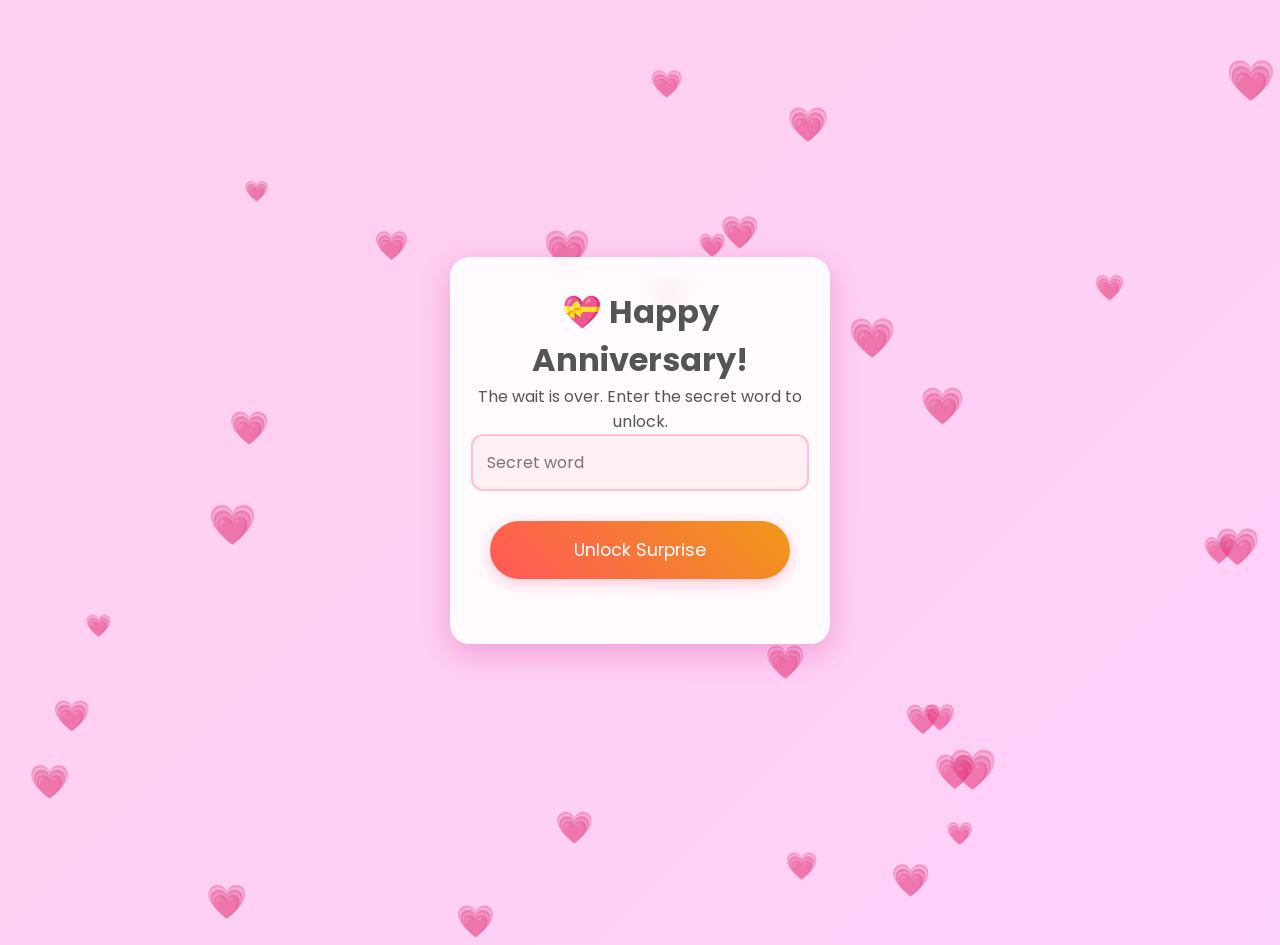
==== index.html @ d7c5c20a "Initial commit - Anniversary surprise for Ponna" ====
<!DOCTYPE html>
<html lang="en">
<head>
  <meta charset="UTF-8">
  <meta name="viewport" content="width=device-width, initial-scale=1.0"> <link href="https://fonts.googleapis.com/css2?family=Great+Vibes&family=Poppins:wght@300;400;600&display=swap" rel="stylesheet">
  
  <meta property="og:title" content="Happy Anniversary My Wife! 💖" />
  <meta property="og:description" content="A special surprise is waiting for you..." />
  <meta property="og:image" content="https://your-website-link.com/images/thumbnail.png" />

  <title>For BHAGYA 💖</title>
  <link rel="stylesheet" href="style.css">
</head>
<body class="center-screen">

  <div id="countdown-box" class="unlock-box">
    <h1>🤫 Shhh... Not Yet!</h1>
    <p>Your surprise is locked until our special day starts.</p>
    <div class="timer-display" id="timer">Loading...</div>
    <p class="wait-text">Please come back in:</p>
  </div>

  <div id="login-box" class="unlock-box hidden">
    <h1>💝 Happy Anniversary!</h1>
    <p>The wait is over. Enter the secret word to unlock.</p>

    <input id="secret" class="input" type="password" placeholder="Secret word">
    
    <button class="btn primary" onclick="unlock()">Unlock Surprise</button>
    <p id="msg" class="msg"></p>
  </div>

  <script>
    // ---------------------------------------------------------
    // ⚙️ IMPORTANT: SET HER BIRTHDAY HERE
    // Format: YYYY-MM-DDTHH:MM:SS
    // Example for Feb 14, 2026: "2026-02-14T00:00:00"
    // ---------------------------------------------------------
    const targetDate = new Date("2026-03-11T00:00:00").getTime(); 

    const timerElement = document.getElementById("timer");
    const countdownBox = document.getElementById("countdown-box");
    const loginBox = document.getElementById("login-box");

    // Update the count down every 1 second
    const x = setInterval(function() {
      const now = new Date().getTime();
      const distance = targetDate - now;

      // Time calculations
      const days = Math.floor(distance / (1000 * 60 * 60 * 24));
      const hours = Math.floor((distance % (1000 * 60 * 60 * 24)) / (1000 * 60 * 60));
      const minutes = Math.floor((distance % (1000 * 60 * 60)) / (1000 * 60));
      const seconds = Math.floor((distance % (1000 * 60)) / 1000);

      // Display the result
      timerElement.innerHTML = days + "d " + hours + "h " + minutes + "m " + seconds + "s ";

      // If the count down is finished, show the login box
      if (distance < 0) {
        clearInterval(x);
        countdownBox.style.display = "none"; // Hide Timer
        loginBox.classList.remove("hidden"); // Show Login
        loginBox.style.display = "block";    // Ensure visibility
      }
    }, 1000);

    // Login Logic
    function unlock(){
      const pass = document.getElementById('secret').value.trim().toLowerCase();
      const msg = document.getElementById('msg');

      if(pass === "forever"){
        window.location.href = "surprise.html";
      } else {
        msg.textContent = "❌ Nope — try again!";
        msg.style.color = "red";
      }
    }

    // Floating Hearts Logic (From your original code)
    for (let i = 0; i < 30; i++) {
      let heart = document.createElement("div");
      heart.innerHTML = "💗";
      heart.style.position = "absolute";
      heart.style.left = Math.random() * 100 + "vw";
      heart.style.top = Math.random() * 100 + "vh";
      heart.style.fontSize = Math.random() * 20 + 20 + "px";
      heart.style.animation = "floatUp 6s infinite ease-in-out";
      heart.style.animationDelay = Math.random() * 5 + "s";
      heart.style.opacity = "0.6";
      heart.style.pointerEvents = "none"; // Makes sure hearts don't block clicks
      document.body.appendChild(heart);
    }
  </script>

</body>
</html>
---- style.css ----
/* =========================================
   1. GLOBAL SETTINGS & AURORA BACKGROUND
   ========================================= */
* {
  box-sizing: border-box;
  margin: 0;
  padding: 0;
  -webkit-tap-highlight-color: transparent; /* Removes blue highlight on tap */
}

body.romantic-bg, 
body.center-screen {
  font-family: 'Poppins', sans-serif;
  background: linear-gradient(-45deg, #ff9a9e, #fad0c4, #ffd1ff, #fecfef);
  background-size: 400% 400%;
  animation: gradientBG 15s ease infinite; 
  color: #555;
  min-height: 100vh;
  /* Fix for mobile browser address bars */
  min-height: 100dvh; 
  overflow-x: hidden;
  text-align: center;
  position: relative;
}

@keyframes gradientBG {
  0% { background-position: 0% 50%; }
  50% { background-position: 100% 50%; }
  100% { background-position: 0% 50%; }
}

/* =========================================
   2. HERO & TYPOGRAPHY
   ========================================= */
.hero {
  padding: 30px 15px;
  animation: fadeIn 2s ease-in;
}

h1.typewriter {
  font-family: 'Great Vibes', cursive;
  font-size: clamp(2.5rem, 8vw, 4rem); /* Responsive sizing */
  color: #d63384;
  text-shadow: 2px 2px 4px rgba(255, 255, 255, 0.6);
  margin-bottom: 10px;
  line-height: 1.2;
}

.subtitle {
  font-size: clamp(1rem, 4vw, 1.2rem);
  color: #884a5e;
  letter-spacing: 1px;
  padding: 0 10px;
}

/* =========================================
   3. INFINITE SLIDESHOW
   ========================================= */
.slideshow-container {
  width: 100%;
  overflow: hidden;
  padding: 15px 0;
  background: rgba(255, 255, 255, 0.2);
  backdrop-filter: blur(5px);
  margin-bottom: 20px;
}

.slide-track {
  display: flex;
  width: calc(200px * 15); /* Slightly smaller base calculation */
  animation: scroll 30s linear infinite;
}

/* Pause animation on touch/hover */
.slide-track:hover, 
.slide-track:active {
  animation-play-state: paused;
}

.slide-img {
  width: 180px; /* Smaller default for better fit */
  height: 240px;
  object-fit: cover;
  margin: 0 10px;
  border-radius: 12px;
  border: 3px solid #fff;
  box-shadow: 0 4px 10px rgba(0,0,0,0.15);
  transition: transform 0.3s ease;
  cursor: pointer;
}

/* Only scale on non-touch devices to prevent stuck hover states */
@media (hover: hover) {
  .slide-img:hover {
    transform: scale(1.08) rotate(-2deg);
    border-color: #ff758c;
  }
}

@keyframes scroll {
  0% { transform: translateX(0); }
  100% { transform: translateX(-50%); } 
}

/* =========================================
   4. CENTER CONTENT WRAPPER
   ========================================= */
.center-wrapper {
  max-width: 800px;
  margin: 0 auto;
  padding: 0 15px 80px 15px; /* Bottom padding for scroll space */
  display: flex;
  flex-direction: column;
  align-items: center;
  gap: 25px;
}

/* =========================================
   5. TIMER & UTILS
   ========================================= */
.timer-box {
  background: rgba(255, 255, 255, 0.6);
  padding: 12px 20px;
  border-radius: 12px;
  margin: 0 auto 15px auto;
  display: inline-block;
  backdrop-filter: blur(5px);
  border: 1px solid #fff;
  font-weight: bold;
  color: #d63384;
  font-size: 1rem;
}

.timer-display {
  font-size: 1.5rem; /* responsive adjustment */
  font-weight: bold;
  color: #d63384;
  margin: 15px 0;
  font-family: 'Courier New', Courier, monospace;
  background: rgba(255, 255, 255, 0.5);
  padding: 8px 15px;
  border-radius: 8px;
  border: 1px dashed #ff758c;
  word-wrap: break-word; /* Prevent overflow */
}

/* =========================================
   6. LETTER CARD
   ========================================= */
.letter-card {
  background: rgba(255, 255, 255, 0.93); /* Slightly more opaque for reading */
  padding: 25px;
  border-radius: 16px;
  box-shadow: 0 8px 30px rgba(214, 51, 132, 0.15);
  width: 100%;
  text-align: left;
  border: 1px solid rgba(255, 255, 255, 0.8);
}

.letter-card h2 {
  font-family: 'Great Vibes', cursive;
  color: #ff758c;
  font-size: 2rem;
  margin-bottom: 15px;
  text-align: center;
}

#letterText {
  font-family: 'Poppins', sans-serif;
  font-size: 1rem;
  line-height: 1.6;
  white-space: pre-wrap;
  color: #4a4a4a; /* Darker text for better contrast on mobile */
}

/* =========================================
   7. BUTTONS
   ========================================= */
.btn {
  background: linear-gradient(45deg, #ff758c, #ff7eb3);
  color: white;
  border: none;
  padding: 14px 28px; /* Larger touch target */
  border-radius: 50px;
  font-size: 1rem;
  cursor: pointer;
  transition: transform 0.1s ease, box-shadow 0.3s ease;
  box-shadow: 0 4px 15px rgba(255, 117, 140, 0.4);
  font-family: 'Poppins', sans-serif;
  margin-top: 15px;
  display: inline-block;
  user-select: none;
}

.btn:active {
  transform: scale(0.95); /* Click feedback */
}

.btn.primary {
  font-size: 1.1rem;
  padding: 16px 35px;
  width: 100%; /* Full width on mobile looks better */
  max-width: 300px;
  background: linear-gradient(45deg, #ff5858, #f09819);
}/* =========================================
   11. LOCK SCREEN STYLES (INDEX.HTML)
   ========================================= */

body.center-screen {
  display: flex;
  justify-content: center; /* Horizontally Center */
  align-items: center;     /* Vertically Center */
  min-height: 100vh;       /* Fallback height */
  min-height: 100dvh;      /* Dynamic Viewport Height (Fixes Mobile Address Bar issues) */
  width: 100%;
  margin: 0;
  overflow: hidden;        /* Prevents scrolling */
}

.unlock-box {
  background: rgba(255, 255, 255, 0.9);
  padding: 40px;
  border-radius: 20px;
  box-shadow: 0 10px 30px rgba(214, 51, 132, 0.3);
  text-align: center;
  max-width: 400px;
  width: 90%;          /* Responsive width */
  margin: auto;        /* Extra centering safety */
  z-index: 10;
  position: relative;
  backdrop-filter: blur(5px);
  border: 1px solid rgba(255, 255, 255, 0.8);
}

/* =========================================
   8. GIFT BOX ANIMATION
   ========================================= */
.gift-box {
  position: relative;
  width: 90px;
  height: 90px;
  margin: 0 auto;
  cursor: pointer;
  animation: bounce 2s infinite;
  -webkit-tap-highlight-color: transparent;
}

.box { width: 100%; height: 100%; background: #ff5858; border-radius: 10px; box-shadow: 0 10px 20px rgba(0,0,0,0.2); }
.lid { width: 110%; height: 25px; background: #ff758c; position: absolute; top: -10px; left: -5%; border-radius: 5px; }
.ribbon { position: absolute; width: 18px; height: 100%; background: #fff; left: 36px; top: 0; }
.ribbon::before { content: ""; position: absolute; width: 90px; height: 18px; background: #fff; top: 45px; left: -36px; }

@keyframes bounce {
  0%, 100% { transform: translateY(0); }
  50% { transform: translateY(-10px); }
}

/* =========================================
   9. POPUPS & IMAGES
   ========================================= */
.hidden { display: none !important; }

#final {
  margin-top: 30px;
  animation: popIn 0.8s cubic-bezier(0.68, -0.55, 0.27, 1.55);
  width: 100%;
}

#final img {
  max-width: 100%;
  border-radius: 15px;
  margin-top: 15px;
  box-shadow: 0 0 20px rgba(255, 192, 203, 0.8);
}

.popup {
  position: fixed;
  top: 0;
  left: 0;
  width: 100%;
  height: 100%;
  background: rgba(0, 0, 0, 0.9); /* Darker for focus */
  display: flex;
  justify-content: center;
  align-items: center;
  z-index: 2000; /* High Z-index */
  opacity: 0;
  animation: fadeIn 0.3s forwards;
  padding: 20px;
}

.popup-img {
  max-width: 100%;
  max-height: 80vh;
  border-radius: 10px;
  box-shadow: 0 0 30px rgba(255, 255, 255, 0.2);
  object-fit: contain;
}

.close {
  position: absolute;
  top: 20px;
  right: 20px;
  background: rgba(255, 255, 255, 0.2);
  width: 40px;
  height: 40px;
  border-radius: 50%;
  color: white;
  font-size: 24px;
  display: flex;
  justify-content: center;
  align-items: center;
  cursor: pointer;
  z-index: 2001;
  backdrop-filter: blur(4px);
}

/* =========================================
   10. LOCK SCREEN (MOBILE OPTIMIZED)
   ========================================= */
.unlock-box {
  background: rgba(255, 255, 255, 0.9);
  padding: 30px 20px; /* Reduced padding */
  border-radius: 20px;
  box-shadow: 0 10px 30px rgba(214, 51, 132, 0.3);
  text-align: center;
  max-width: 380px;
  width: 85%;
  z-index: 10;
  position: relative;
  backdrop-filter: blur(8px);
  border: 1px solid rgba(255, 255, 255, 0.8);
}

.input {
  width: 100%;
  padding: 14px; /* Larger tap area */
  margin-bottom: 15px;
  border: 2px solid #ffc2d1;
  border-radius: 12px;
  font-family: 'Poppins', sans-serif;
  font-size: 16px; /* Prevents iOS Zoom on focus */
  outline: none;
  background: #fff0f3;
  color: #d63384;
}

.input:focus { border-color: #d63384; background: #fff; }

.dob-line { 
  display: flex; 
  gap: 10px; 
  justify-content: center;
}
.input.small { 
  text-align: center; 
  padding: 14px 5px;
}

.msg {
  margin-top: 10px;
  font-weight: 600;
  min-height: 24px;
  font-size: 0.9rem;
}

/* =========================================
   11. ANIMATIONS
   ========================================= */
.floating-emoji {
  position: fixed;
  font-size: 1.5rem; /* Smaller emojis on mobile */
  animation: floatUp 6s linear forwards;
  pointer-events: none;
  z-index: 50;
}

.heart {
  background-color: #ff5858;
  width: 10px; /* Smaller hearts */
  height: 10px;
  position: fixed;
  top: -10vh;
  transform: rotate(45deg);
  animation: fall linear forwards;
  z-index: 999;
}
.heart::before, .heart::after { width: 10px; height: 10px; }
.heart::before { top: -5px; left: 0; }
.heart::after { top: 0; left: -5px; }

@keyframes floatUp {
  0% { transform: translateY(0) rotate(0deg); opacity: 1; }
  100% { transform: translateY(-110vh) rotate(360deg); opacity: 0; }
}

@keyframes fall {
  to { transform: translateY(110vh) rotate(720deg); }
}

@keyframes fadeIn { from { opacity: 0; } to { opacity: 1; } }
@keyframes popIn { 0% { transform: scale(0); opacity: 0; } 100% { transform: scale(1); opacity: 1; } }

/* =========================================
   12. MEDIA QUERIES (The Mobile Fixes)
   ========================================= */
@media (max-width: 600px) {
  /* Layout Adjustments */
  .center-wrapper {
    padding: 0 15px 60px 15px;
  }
  
  /* Slideshow resizing */
  .slide-img {
    width: 140px;
    height: 190px;
    margin: 0 8px;
  }
  
  /* Letter Card - Maximize screen space */
  .letter-card {
    padding: 20px 15px;
  }
  
  /* Button stacking if multiple buttons exist */
  .btn {
    width: 100%;
    margin-bottom: 10px;
  }
  
  /* Lock Screen adjustments for small keyboards */
  .unlock-box {
    padding: 25px 15px;
  }
  
  .unlock-box h1 {
    font-size: 2.2rem;
  }
  
  /* Popup Close button - moved to safer spot */
  .close {
    top: 15px;
    right: 15px;
    background: rgba(0,0,0,0.5); /* Higher contrast */
  }
}

/* Very Small Screens (iPhone SE etc) */
@media (max-width: 360px) {
  h1.typewriter { font-size: 2rem; }
  .slide-img { width: 120px; height: 160px; }
  .unlock-box h1 { font-size: 1.8rem; }
}
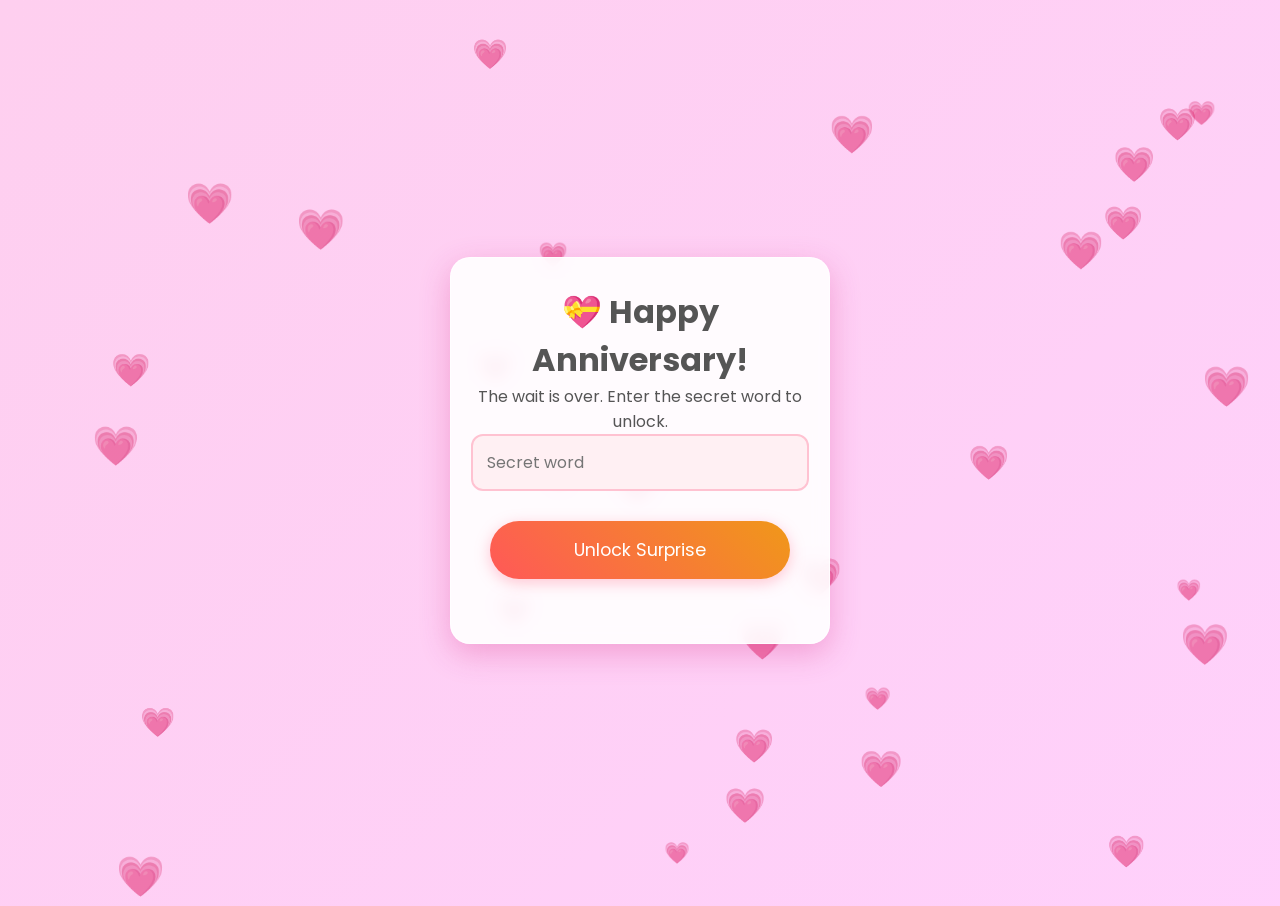
==== commit e94c234e: "Update Open Graph image URL in index.html" ====
--- a/index.html
+++ b/index.html
@@ -6,7 +6,7 @@
   
   <meta property="og:title" content="Happy Anniversary My Wife! 💖" />
   <meta property="og:description" content="A special surprise is waiting for you..." />
-  <meta property="og:image" content="https://your-website-link.com/images/thumbnail.png" />
+  <meta property="og:image" content="https://adithyan-ds.github.io/surprise/preview.jpg.png" />
 
   <title>For BHAGYA 💖</title>
   <link rel="stylesheet" href="style.css">
@@ -95,4 +95,4 @@
   </script>
 
 </body>
-</html>+</html>
